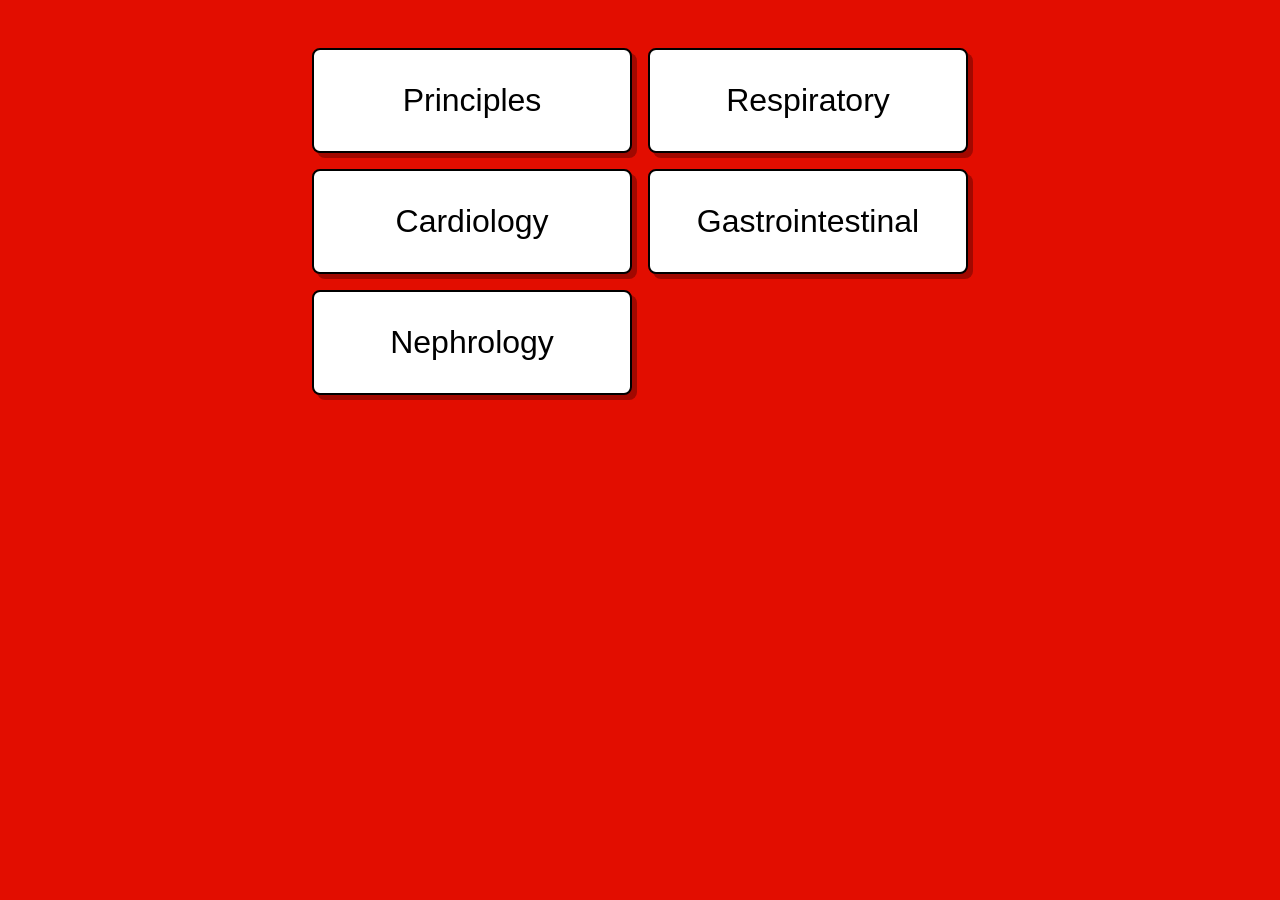
==== index.html @ dde46aa3 "Add files via upload" ====
<!DOCTYPE html>
<html lang="en">
<head>
    <meta charset="UTF-8">
    <meta name="viewport" content="width=device-width, initial-scale=1.0">
    <title>Internal medicine question bank</title>
    <link rel="stylesheet" type="text/css" href="style.css">
</head>
<body>
    <div class="grid-container">
        <div class="systemBox" onclick="goToSet('principles')">Principles</div>
        <div class="systemBox" onclick="goToSet('respiratory')">Respiratory</div>
        <div class="systemBox" onclick="goToSet('cardiology')">Cardiology</div>
        <div class="systemBox" onclick="goToSet('gastrointestinal')">Gastrointestinal</div>
        <div class="systemBox" onclick="goToSet('nephrology')">Nephrology</div>
    </div>
    <script src="index.js"></script>
</body>
</html>
---- style.css ----
* {
    margin: 0;
    padding: 0;
    font-family: 'Poppins', sans-serif;
    box-sizing: border-box;
}
body{
    background: #e20d00;
}

/*index.html*/
.grid-container {
    display: grid;
    grid-template-columns: 20em 20em;
    gap: 1em;

    justify-content: center;
    padding-top: 3em;
}
.systemBox{
    padding: 1em;
    background-color: #fff;
    color: #000000;
    text-align: center;
    border: 2px solid #000000;
    border-radius: 8px;
    box-shadow: 5px 5px #a10800;
    font-size: 2em;
}
.systemBox:hover {
    background-color: #a10800;
    color: white;
    transform: translateY(-2px);
    box-shadow: 0 5px 15px rgba(0, 0, 0, 0.2);
}

/*loadQuestions.html*/

.loadContainer {
    max-width: 600px;
    margin: 0 auto;
    padding: 2em;
    background: #fff;
    border-radius: 10px;
    margin-top: 3em;
}

.topicsSection, .lengthSection {
    margin: 2em 0;
    padding: 1.5em;
    background: #f5f5f5;
    border-radius: 8px;
}

.topicsSection h2, .lengthSection h2 {
    margin-bottom: 1em;
    color: #222;
}

.checkbox-label {
    display: block;
    margin: 10px 0;
    font-size: 1.1em;
    cursor: pointer;
}

.checkbox-label input[type="checkbox"] {
    margin-right: 10px;
    cursor: pointer;
}

#questionCount {
    padding: 10px;
    font-size: 1.1em;
    border-radius: 4px;
    border: 1px solid #222;
    width: 100%;
}

/*question.html*/

.questionSideBarGrid{
    display: grid;
    grid-template-columns: 1fr 5fr;
    justify-content: center;


    padding-left: 4em;
    padding-right: 4em;
    padding-top: 5em;
    gap: 4em;
}
.sideBar{
    padding: 2em;
    background-color: #fff;
    text-align: center;
    border-radius: 8px;
}
.sideBar h1{
    margin: 0em;
}
.questionBox{
    background: #fff;
    justify-content: center;
    border-radius: 10px;
    padding: 2em;
}
.questionBox h1{
    margin: 0em;
}

/*question options*/
.option-button {
    background: #fff;
    color: #222;
    font-weight: 500;
    width: 100%;
    border: 1px solid #222;
    padding: 10px;
    margin: 10px 0;
    text-align: left;
    border-radius: 4px;
    cursor: pointer;
    transition: all 0.3s;
}

.option-button:hover {
    background-color: #a10800;
    color: white;
    transform: translateY(-2px);
    box-shadow: 0 5px 15px rgba(0, 0, 0, 0.2);
}

.option-button:active {
    transform: translateY(0);
    box-shadow: 0 2px 5px rgba(0, 0, 0, 0.2);
}

.option-button.correct-answer {
    background-color: #28a745;  /* Green */
    color: white;
    border-color: #28a745;
}

.option-button.wrong-answer {
    background-color: #dc3545;  /* Red */
    color: white;
    border-color: #dc3545;
}

.option-button:disabled {
    cursor: not-allowed;
}

.option-button.correct-answer:hover,
.option-button.wrong-answer:hover {
    /* Remove hover effect when disabled */
    background-color: inherit;
    transform: none;
    box-shadow: none;
}

/*navigation buttons*/

.button-container {
    display: flex;
    gap: 10px;
    margin-top: 15px;
}

.nav-button {
    background: #fff;
    color: #222;
    font-weight: 600;
    padding: 12px 24px;
    margin: 15px 10px 0 0;
    border: 2px solid #222;
    border-radius: 4px;
    font-size: 1em;
    cursor: pointer;
    transition: all 0.3s;
}

.nav-button:hover {
    background-color: #a10800;
    color: white;
    transform: translateY(-2px);
    box-shadow: 0 5px 15px rgba(0, 0, 0, 0.2);
}

.nav-button:active {
    transform: translateY(0);
    box-shadow: 0 2px 5px rgba(0, 0, 0, 0.2);
}

.nav-button:disabled {
    background-color: #e0e0e0;
    color: #999;
    cursor: not-allowed;
    border-color: #999;
}

.nav-button:disabled:hover {
    background-color: #e0e0e0;
    transform: none;
    box-shadow: none;
}

.nav-button.right-align {
    margin-left: auto;
}
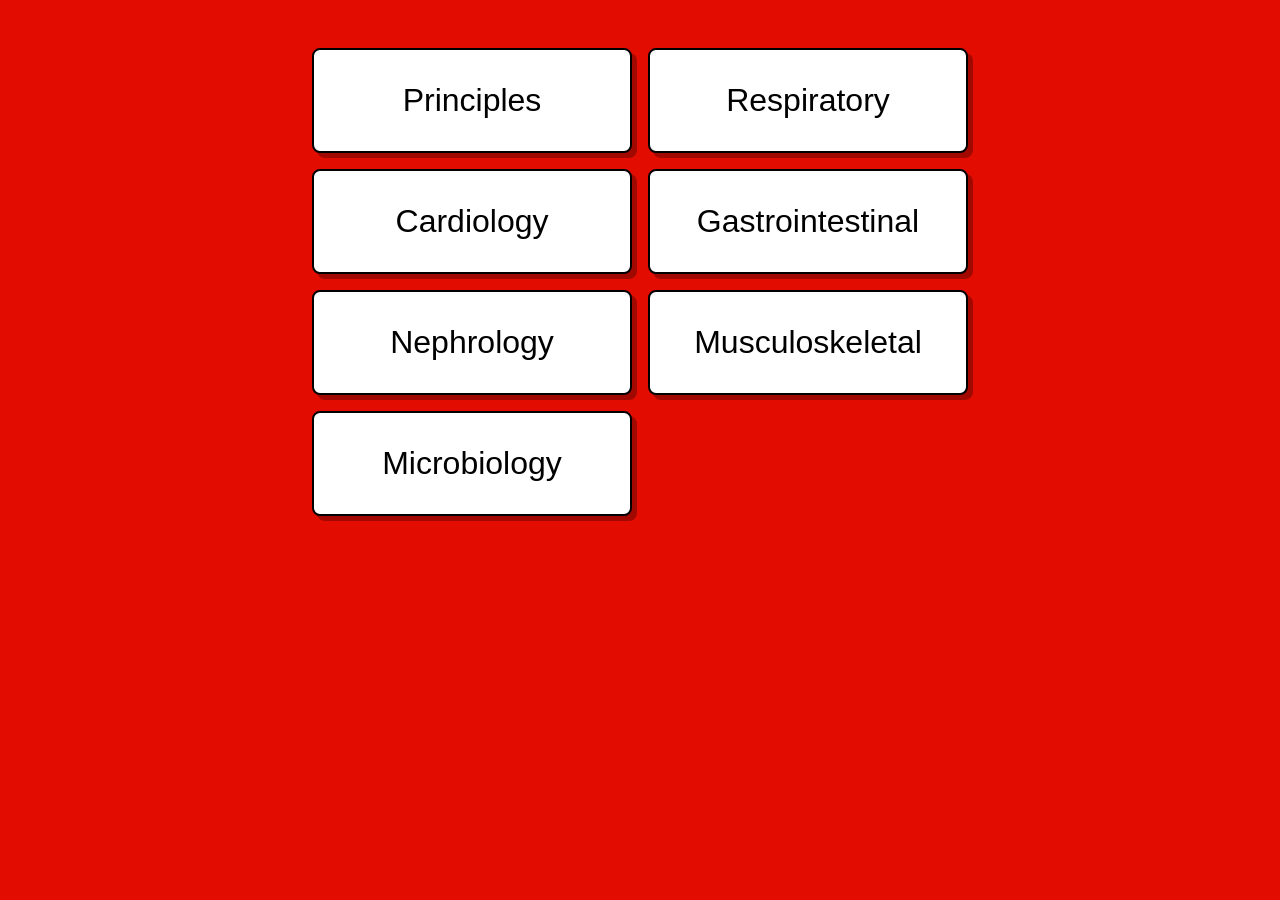
==== commit 87eab799: "Add files via upload" ====
--- a/index.html
+++ b/index.html
@@ -13,6 +13,8 @@
         <div class="systemBox" onclick="goToSet('cardiology')">Cardiology</div>
         <div class="systemBox" onclick="goToSet('gastrointestinal')">Gastrointestinal</div>
         <div class="systemBox" onclick="goToSet('nephrology')">Nephrology</div>
+        <div class="systemBox" onclick="goToSet('musculoskeletal')">Musculoskeletal</div>
+        <div class="systemBox" onclick="goToSet('microbiology')">Microbiology</div>
     </div>
     <script src="index.js"></script>
 </body>
--- a/style.css
+++ b/style.css
@@ -85,6 +85,7 @@
     display: grid;
     grid-template-columns: 1fr 5fr;
     justify-content: center;
+     align-items: start; 
 
 
     padding-left: 4em;
@@ -127,8 +128,7 @@
 }
 
 .option-button:hover {
-    background-color: #a10800;
-    color: white;
+    color: black;
     transform: translateY(-2px);
     box-shadow: 0 5px 15px rgba(0, 0, 0, 0.2);
 }
@@ -184,8 +184,7 @@
 }
 
 .nav-button:hover {
-    background-color: #a10800;
-    color: white;
+    color: black;
     transform: translateY(-2px);
     box-shadow: 0 5px 15px rgba(0, 0, 0, 0.2);
 }
@@ -210,4 +209,87 @@
 
 .nav-button.right-align {
     margin-left: auto;
+}
+
+.explanation-box {
+    display: none;
+    margin-top: 20px;
+    padding: 15px;
+    background-color: #e8f4f8;
+    border-left: 4px solid #0066cc;
+    border-radius: 4px;
+    color: #222;
+    font-size: 1em;
+    line-height: 1.6;
+}
+
+.explanation-box.show {
+    display: block;
+}
+
+.progress-tracker {
+    display: flex;              /* ADD THIS */
+    flex-direction: column;      /* ADD THIS - stacks boxes vertically */
+    gap: 8px;
+    margin-top: 15px;
+}
+
+.progress-box {
+    width: 200px;
+    height: 50px;
+    display: flex;
+    align-items: center;
+    justify-content: center;
+    border-radius: 6px;
+    font-weight: 600;
+    cursor: pointer;
+    transition: all 0.2s;
+    border: 1px solid #333;
+    padding: 10px;
+}
+
+.progress-unanswered {
+    background-color: #ffffff;
+    color: #333;
+}
+
+.progress-unanswered:hover {
+    background-color: #e0e0e0;
+    transform: scale(1.05);
+}
+
+.progress-correct {
+    background-color: #28a745;  /* Green */
+    color: white;
+    border-color: #28a745;
+}
+
+.progress-correct:hover {
+    background-color: #218838;
+    transform: scale(1.05);
+}
+
+.progress-wrong {
+    background-color: #dc3545;  /* Red */
+    color: white;
+    border-color: #dc3545;
+}
+
+.progress-wrong:hover {
+    background-color: #c82333;
+    transform: scale(1.05);
+}
+
+.progress-box:active {
+    transform: scale(0.95);
+}
+
+.score-display {
+    font-size: 1.5em;
+    font-weight: bold;
+    margin: 15px 0;
+    padding: 5px;
+    border-radius: 8px;
+    color: black;
+    transition: all 0.3s;
 }
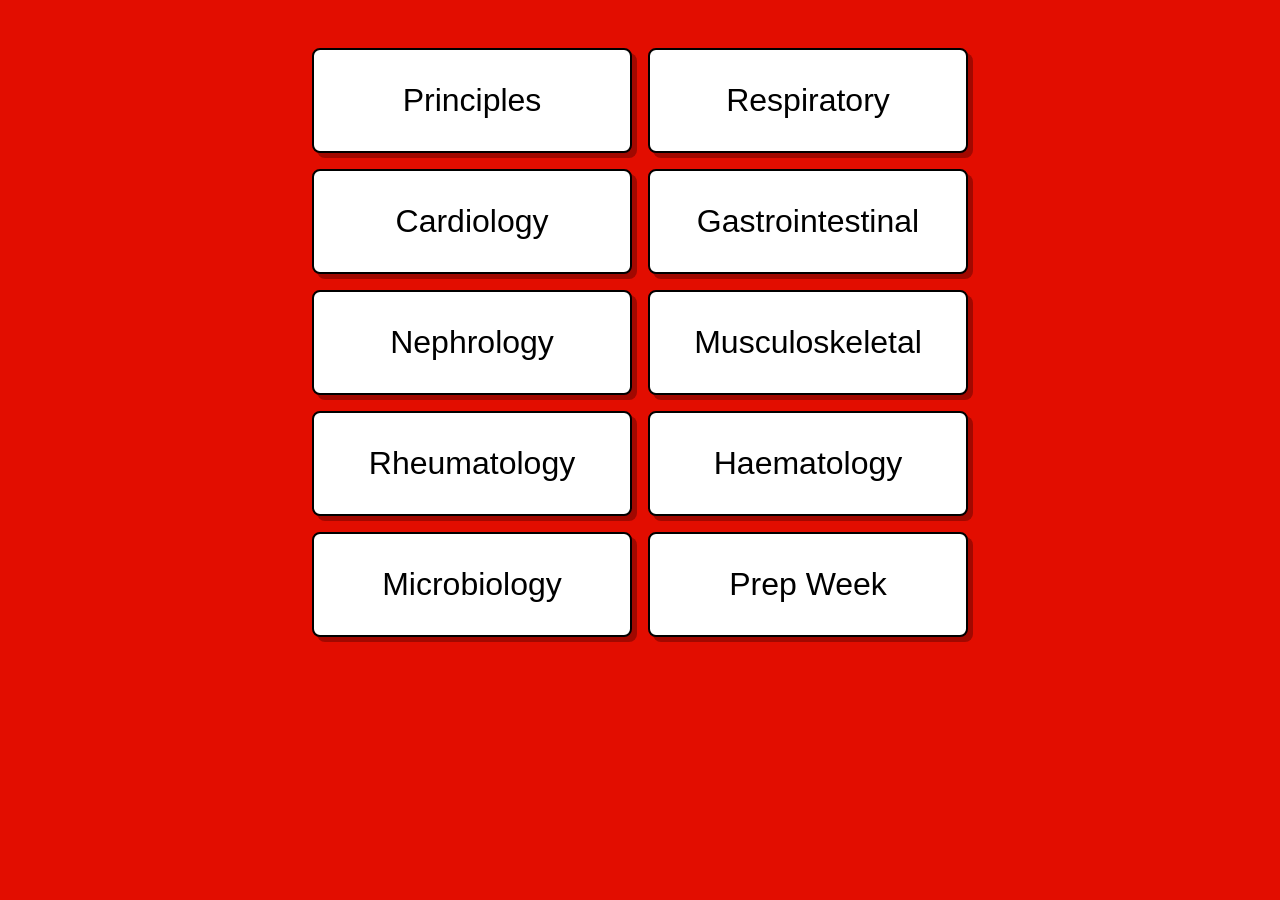
==== commit 80132a0b: "Add files via upload" ====
--- a/index.html
+++ b/index.html
@@ -14,7 +14,10 @@
         <div class="systemBox" onclick="goToSet('gastrointestinal')">Gastrointestinal</div>
         <div class="systemBox" onclick="goToSet('nephrology')">Nephrology</div>
         <div class="systemBox" onclick="goToSet('musculoskeletal')">Musculoskeletal</div>
+        <div class="systemBox" onclick="goToSet('rheumatology')">Rheumatology</div>
+        <div class="systemBox" onclick="goToSet('haematology')">Haematology</div>
         <div class="systemBox" onclick="goToSet('microbiology')">Microbiology</div>
+        <div class="systemBox" onclick="goToSet('prepWeek')">Prep Week</div>
     </div>
     <script src="index.js"></script>
 </body>
